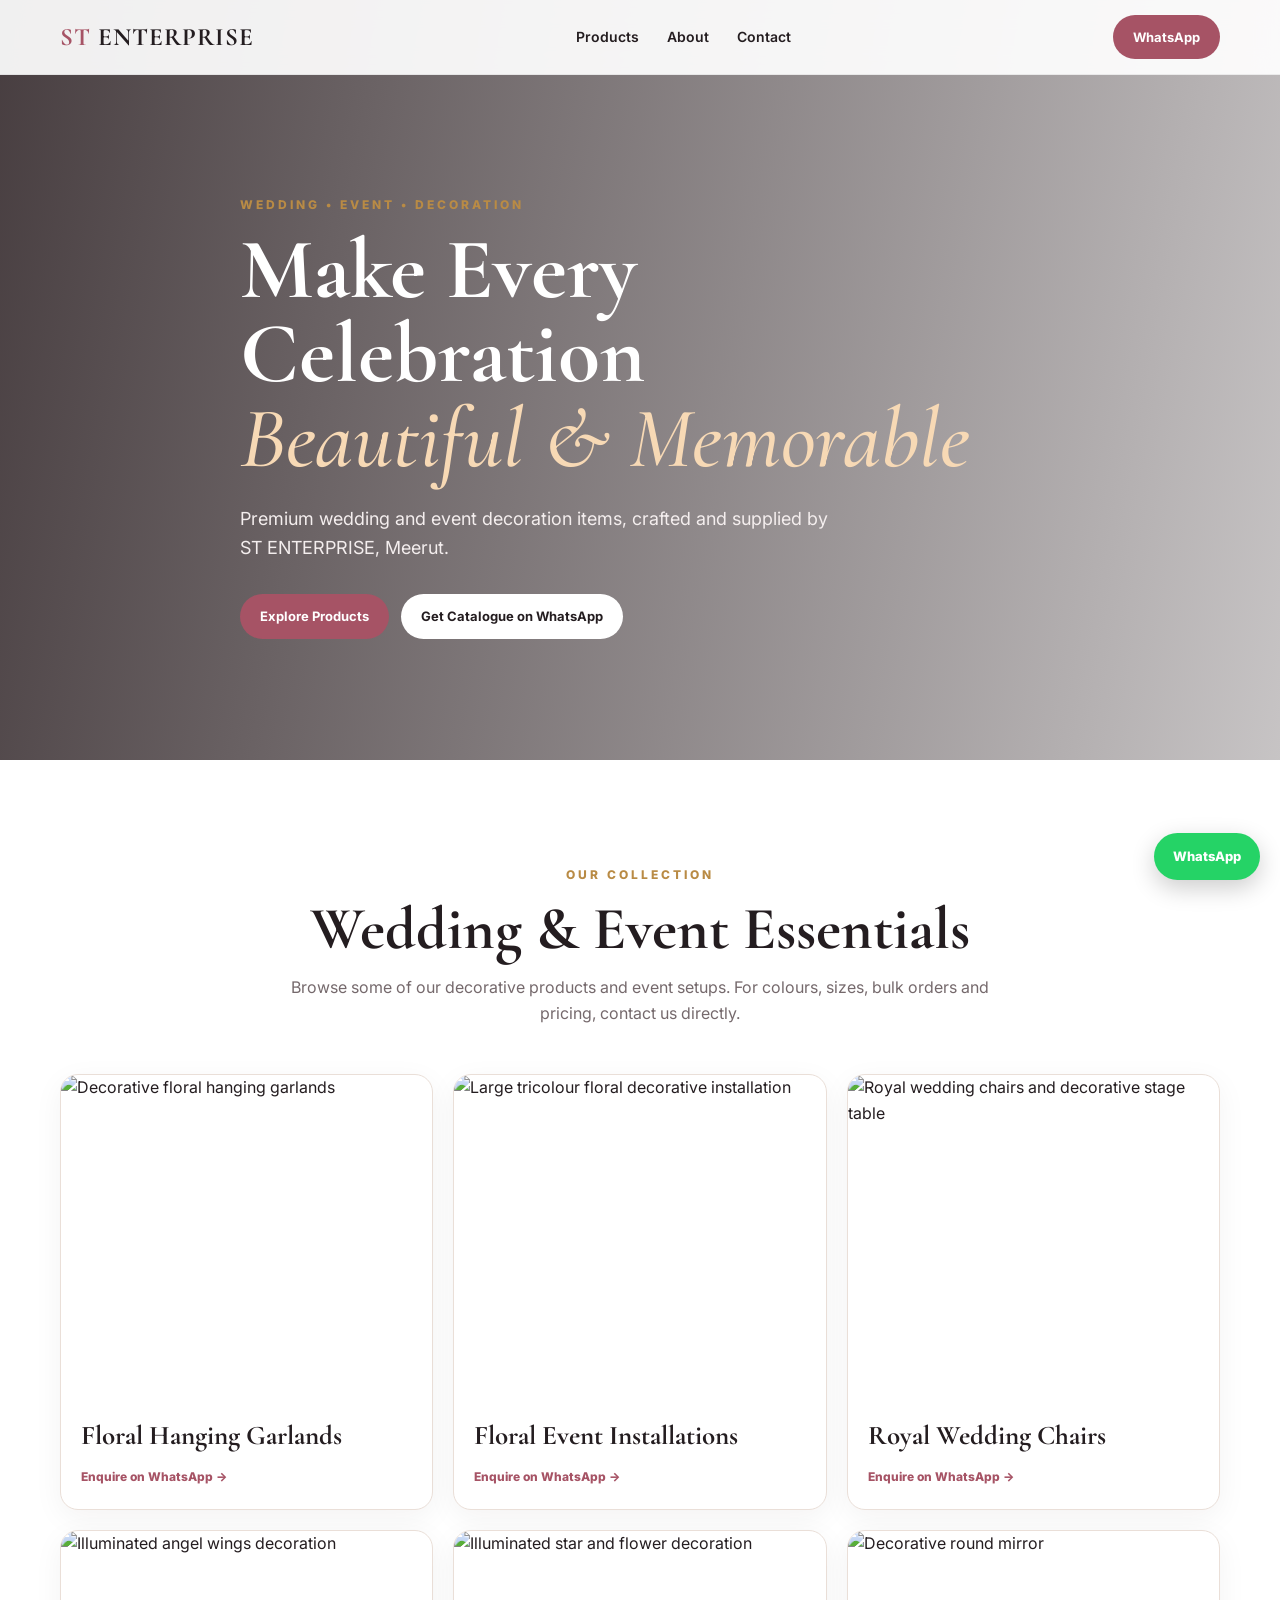
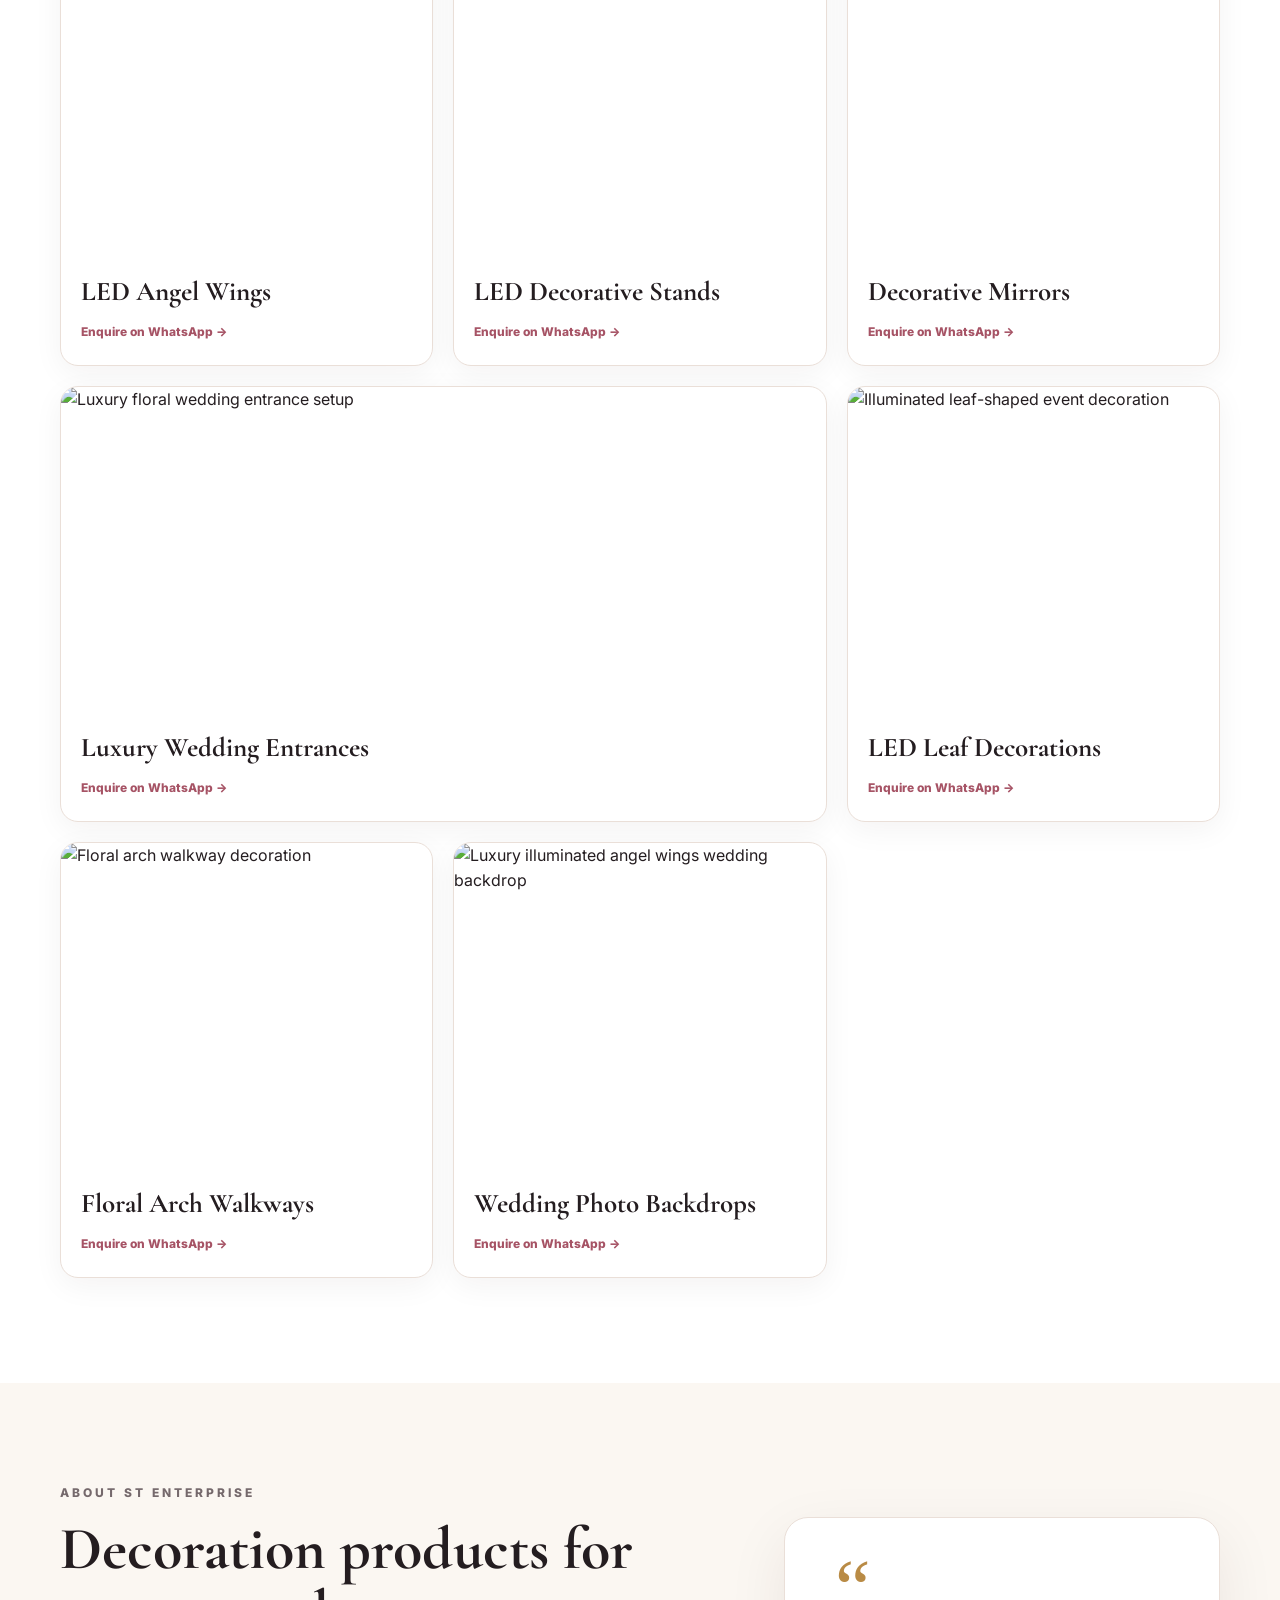
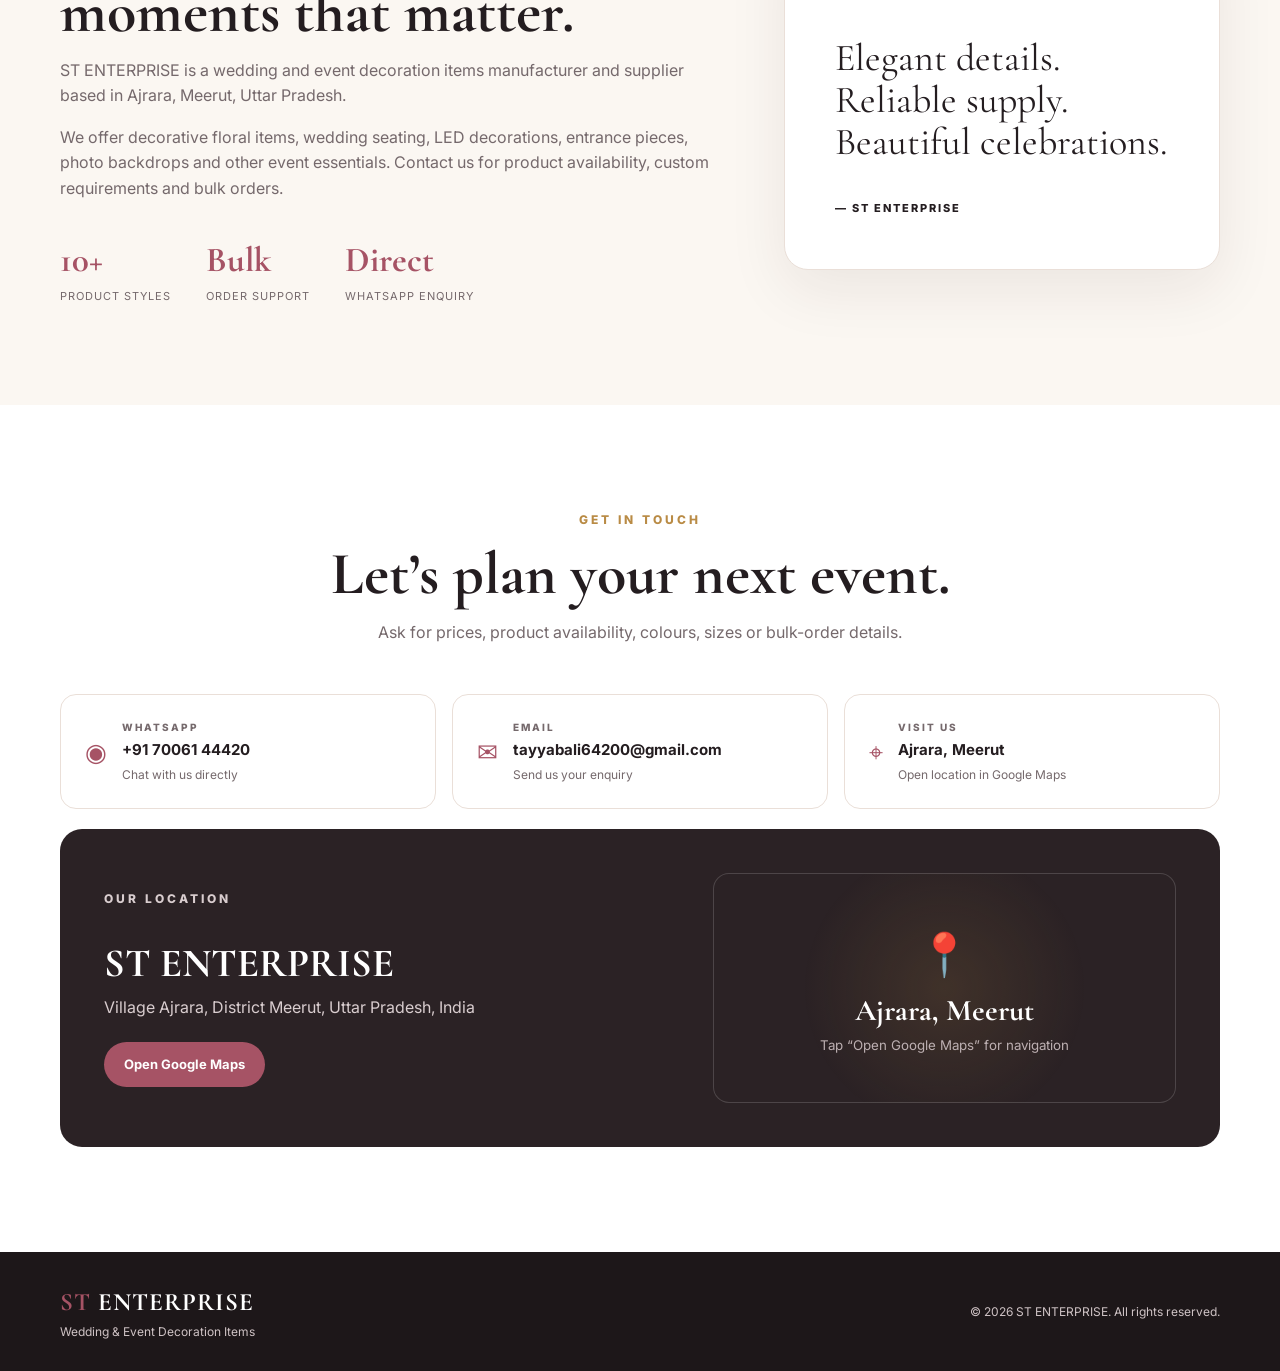
==== index.html @ 89eb2bf6 "Add files via upload" ====
<!DOCTYPE html>
<html lang="en">
<head>
  <meta charset="UTF-8">
  <meta name="viewport" content="width=device-width, initial-scale=1.0">
  <meta name="description" content="ST ENTERPRISE - Wedding & Event Decoration Items Manufacturer & Supplier in Meerut, Uttar Pradesh.">
  <title>ST ENTERPRISE | Wedding & Event Decoration Items</title>
  <link rel="preconnect" href="https://fonts.googleapis.com">
  <link rel="preconnect" href="https://fonts.gstatic.com" crossorigin>
  <link href="https://fonts.googleapis.com/css2?family=Cormorant+Garamond:wght@500;600;700&family=Inter:wght@400;500;600;700&display=swap" rel="stylesheet">
  <link rel="stylesheet" href="style.css">
</head>
<body>
  <header class="topbar">
    <div class="container nav">
      <a class="brand" href="#home"><span>ST</span> ENTERPRISE</a>
      <nav>
        <a href="#products">Products</a>
        <a href="#about">About</a>
        <a href="#contact">Contact</a>
      </nav>
      <a class="nav-cta" href="https://wa.me/917006144420?text=Hello%20ST%20ENTERPRISE%2C%20I%20am%20interested%20in%20your%20wedding%20event%20items." target="_blank" rel="noopener">WhatsApp</a>
    </div>
  </header>

  <main>
    <section id="home" class="hero">
      <div class="hero-overlay"></div>
      <div class="container hero-content">
        <p class="eyebrow">WEDDING • EVENT • DECORATION</p>
        <h1>Make Every Celebration<br><em>Beautiful & Memorable</em></h1>
        <p class="hero-text">Premium wedding and event decoration items, crafted and supplied by ST ENTERPRISE, Meerut.</p>
        <div class="hero-actions">
          <a class="btn primary" href="#products">Explore Products</a>
          <a class="btn light" href="https://wa.me/917006144420?text=Hello%20ST%20ENTERPRISE%2C%20please%20share%20your%20product%20catalogue%20and%20prices." target="_blank" rel="noopener">Get Catalogue on WhatsApp</a>
        </div>
      </div>
    </section>

    <section id="products" class="section">
      <div class="container">
        <div class="section-heading">
          <p class="eyebrow">OUR COLLECTION</p>
          <h2>Wedding & Event Essentials</h2>
          <p>Browse some of our decorative products and event setups. For colours, sizes, bulk orders and pricing, contact us directly.</p>
        </div>

        <div class="gallery">
          <article class="card"><img src="images/product-1.jpeg" alt="Decorative floral hanging garlands"><div class="card-body"><h3>Floral Hanging Garlands</h3><a href="https://wa.me/917006144420?text=I%20want%20details%20about%20Floral%20Hanging%20Garlands." target="_blank">Enquire on WhatsApp →</a></div></article>
          <article class="card"><img src="images/product-2.jpeg" alt="Large tricolour floral decorative installation"><div class="card-body"><h3>Floral Event Installations</h3><a href="https://wa.me/917006144420?text=I%20want%20details%20about%20Floral%20Event%20Installations." target="_blank">Enquire on WhatsApp →</a></div></article>
          <article class="card"><img src="images/product-3.jpeg" alt="Royal wedding chairs and decorative stage table"><div class="card-body"><h3>Royal Wedding Chairs</h3><a href="https://wa.me/917006144420?text=I%20want%20details%20about%20Royal%20Wedding%20Chairs." target="_blank">Enquire on WhatsApp →</a></div></article>
          <article class="card"><img src="images/product-4.jpeg" alt="Illuminated angel wings decoration"><div class="card-body"><h3>LED Angel Wings</h3><a href="https://wa.me/917006144420?text=I%20want%20details%20about%20LED%20Angel%20Wings." target="_blank">Enquire on WhatsApp →</a></div></article>
          <article class="card"><img src="images/product-5.jpeg" alt="Illuminated star and flower decoration"><div class="card-body"><h3>LED Decorative Stands</h3><a href="https://wa.me/917006144420?text=I%20want%20details%20about%20LED%20Decorative%20Stands." target="_blank">Enquire on WhatsApp →</a></div></article>
          <article class="card"><img src="images/product-6.jpeg" alt="Decorative round mirror"><div class="card-body"><h3>Decorative Mirrors</h3><a href="https://wa.me/917006144420?text=I%20want%20details%20about%20Decorative%20Mirrors." target="_blank">Enquire on WhatsApp →</a></div></article>
          <article class="card wide"><img src="images/product-7.jpeg" alt="Luxury floral wedding entrance setup"><div class="card-body"><h3>Luxury Wedding Entrances</h3><a href="https://wa.me/917006144420?text=I%20want%20details%20about%20Luxury%20Wedding%20Entrances." target="_blank">Enquire on WhatsApp →</a></div></article>
          <article class="card"><img src="images/product-8.jpeg" alt="Illuminated leaf-shaped event decoration"><div class="card-body"><h3>LED Leaf Decorations</h3><a href="https://wa.me/917006144420?text=I%20want%20details%20about%20LED%20Leaf%20Decorations." target="_blank">Enquire on WhatsApp →</a></div></article>
          <article class="card"><img src="images/product-9.jpeg" alt="Floral arch walkway decoration"><div class="card-body"><h3>Floral Arch Walkways</h3><a href="https://wa.me/917006144420?text=I%20want%20details%20about%20Floral%20Arch%20Walkways." target="_blank">Enquire on WhatsApp →</a></div></article>
          <article class="card"><img src="images/product-10.jpeg" alt="Luxury illuminated angel wings wedding backdrop"><div class="card-body"><h3>Wedding Photo Backdrops</h3><a href="https://wa.me/917006144420?text=I%20want%20details%20about%20Wedding%20Photo%20Backdrops." target="_blank">Enquire on WhatsApp →</a></div></article>
        </div>
      </div>
    </section>

    <section id="about" class="about">
      <div class="container about-grid">
        <div>
          <p class="eyebrow">ABOUT ST ENTERPRISE</p>
          <h2>Decoration products for moments that matter.</h2>
          <p>ST ENTERPRISE is a wedding and event decoration items manufacturer and supplier based in Ajrara, Meerut, Uttar Pradesh.</p>
          <p>We offer decorative floral items, wedding seating, LED decorations, entrance pieces, photo backdrops and other event essentials. Contact us for product availability, custom requirements and bulk orders.</p>
          <div class="stats">
            <div><strong>10+</strong><span>Product Styles</span></div>
            <div><strong>Bulk</strong><span>Order Support</span></div>
            <div><strong>Direct</strong><span>WhatsApp Enquiry</span></div>
          </div>
        </div>
        <div class="quote-box">
          <div class="quote-mark">“</div>
          <p>Elegant details. Reliable supply. Beautiful celebrations.</p>
          <span>— ST ENTERPRISE</span>
        </div>
      </div>
    </section>

    <section id="contact" class="contact section">
      <div class="container">
        <div class="section-heading">
          <p class="eyebrow">GET IN TOUCH</p>
          <h2>Let’s plan your next event.</h2>
          <p>Ask for prices, product availability, colours, sizes or bulk-order details.</p>
        </div>
        <div class="contact-grid">
          <a class="contact-card" href="https://wa.me/917006144420?text=Hello%20ST%20ENTERPRISE%2C%20I%20would%20like%20to%20enquire%20about%20your%20wedding%20event%20items." target="_blank" rel="noopener">
            <span class="icon">◉</span><div><small>WHATSAPP</small><strong>+91 70061 44420</strong><p>Chat with us directly</p></div>
          </a>
          <a class="contact-card" href="mailto:tayyabali64200@gmail.com">
            <span class="icon">✉</span><div><small>EMAIL</small><strong>tayyabali64200@gmail.com</strong><p>Send us your enquiry</p></div>
          </a>
          <a class="contact-card" href="https://share.google/QiFMJJFF0xAn9dg6Y" target="_blank" rel="noopener">
            <span class="icon">⌖</span><div><small>VISIT US</small><strong>Ajrara, Meerut</strong><p>Open location in Google Maps</p></div>
          </a>
        </div>
        <div class="map-box">
          <div>
            <p class="eyebrow">OUR LOCATION</p>
            <h3>ST ENTERPRISE</h3>
            <p>Village Ajrara, District Meerut, Uttar Pradesh, India</p>
            <a class="btn primary" href="https://share.google/QiFMJJFF0xAn9dg6Y" target="_blank" rel="noopener">Open Google Maps</a>
          </div>
          <div class="map-placeholder"><span>📍</span><strong>Ajrara, Meerut</strong><small>Tap “Open Google Maps” for navigation</small></div>
        </div>
      </div>
    </section>
  </main>

  <footer>
    <div class="container footer">
      <div><a class="brand" href="#home"><span>ST</span> ENTERPRISE</a><p>Wedding & Event Decoration Items</p></div>
      <p>© 2026 ST ENTERPRISE. All rights reserved.</p>
    </div>
  </footer>

  <a class="floating-wa" href="https://wa.me/917006144420?text=Hello%20ST%20ENTERPRISE%2C%20I%20am%20interested%20in%20your%20wedding%20event%20items." target="_blank" rel="noopener" aria-label="Chat on WhatsApp">WhatsApp</a>
</body>
</html>
---- style.css ----
*{box-sizing:border-box;margin:0;padding:0}
:root{--ink:#241d20;--muted:#75696c;--cream:#fbf7f2;--rose:#a65365;--gold:#b98b45;--line:#eadfd8}
html{scroll-behavior:smooth}
body{font-family:Inter,Arial,sans-serif;color:var(--ink);background:#fff;line-height:1.6}
a{text-decoration:none;color:inherit}.container{width:min(1160px,92%);margin:auto}
.topbar{position:fixed;top:0;left:0;right:0;z-index:20;background:rgba(255,255,255,.92);backdrop-filter:blur(12px);border-bottom:1px solid rgba(0,0,0,.06)}
.nav{height:74px;display:flex;align-items:center;justify-content:space-between;gap:24px}.brand{font-family:"Cormorant Garamond",serif;font-size:25px;font-weight:700;letter-spacing:1px}.brand span{color:var(--rose)}
nav{display:flex;gap:28px;font-size:14px;font-weight:600}nav a:hover{color:var(--rose)}
.nav-cta,.btn{display:inline-flex;align-items:center;justify-content:center;border-radius:999px;padding:12px 20px;font-weight:700;font-size:13px}.nav-cta,.primary{background:var(--rose);color:white}.nav-cta:hover,.primary:hover{transform:translateY(-2px)}
.hero{min-height:760px;padding-top:74px;display:flex;align-items:center;position:relative;background:linear-gradient(100deg,rgba(31,19,22,.82),rgba(31,19,22,.25)),url("images/product-7.jpeg") center/cover}
.hero-content{position:relative;color:white;padding:90px 0;max-width:800px}.eyebrow{font-size:12px;letter-spacing:3px;font-weight:800;color:var(--gold);margin-bottom:14px}.hero h1{font-family:"Cormorant Garamond",serif;font-size:clamp(50px,7vw,86px);line-height:.98;margin-bottom:24px}.hero h1 em{font-weight:500;color:#f7d9b5}.hero-text{font-size:18px;max-width:610px;color:#f4eeee;margin-bottom:32px}.hero-actions{display:flex;gap:12px;flex-wrap:wrap}.light{background:#fff;color:var(--ink)}
.section{padding:105px 0}.section-heading{text-align:center;max-width:720px;margin:0 auto 48px}.section-heading h2,.about h2{font-family:"Cormorant Garamond",serif;font-size:clamp(42px,5vw,60px);line-height:1.05;margin-bottom:14px}.section-heading>p:last-child{color:var(--muted)}
.gallery{display:grid;grid-template-columns:repeat(3,1fr);gap:20px}.card{background:#fff;border:1px solid var(--line);border-radius:18px;overflow:hidden;box-shadow:0 8px 30px rgba(44,25,29,.05);transition:.25s}.card:hover{transform:translateY(-5px);box-shadow:0 15px 40px rgba(44,25,29,.11)}.card.wide{grid-column:span 2}.card img{display:block;width:100%;height:320px;object-fit:cover}.card.wide img{height:320px}.card-body{padding:19px 20px 21px}.card h3{font-family:"Cormorant Garamond",serif;font-size:27px;margin-bottom:5px}.card a{font-size:12px;font-weight:800;color:var(--rose)}
.about{background:var(--cream);padding:100px 0}.about-grid{display:grid;grid-template-columns:1.2fr .8fr;gap:70px;align-items:center}.about p{color:var(--muted);margin-bottom:16px}.stats{display:flex;gap:35px;margin-top:30px}.stats div{display:flex;flex-direction:column}.stats strong{font-family:"Cormorant Garamond",serif;font-size:35px;color:var(--rose)}.stats span{font-size:11px;text-transform:uppercase;letter-spacing:1px;color:var(--muted)}.quote-box{background:#fff;border:1px solid var(--line);border-radius:24px;padding:50px;box-shadow:0 20px 60px rgba(50,25,30,.08)}.quote-mark{font-family:Georgia,serif;font-size:80px;color:var(--gold);line-height:.5}.quote-box p{font-family:"Cormorant Garamond",serif;font-size:38px;line-height:1.1;color:var(--ink);margin:30px 0}.quote-box span{font-size:11px;letter-spacing:2px;font-weight:800}
.contact-grid{display:grid;grid-template-columns:repeat(3,1fr);gap:16px}.contact-card{border:1px solid var(--line);border-radius:16px;padding:24px;display:flex;gap:15px;align-items:center;background:#fff;transition:.2s}.contact-card:hover{border-color:#d1a2ad;transform:translateY(-3px)}.contact-card .icon{font-size:25px;color:var(--rose)}.contact-card small{display:block;font-size:10px;letter-spacing:2px;color:var(--muted);font-weight:800}.contact-card strong{display:block;font-size:15px;margin:3px 0}.contact-card p{font-size:12px;color:var(--muted)}
.map-box{margin-top:20px;border-radius:22px;background:#2b2225;color:white;padding:44px;display:grid;grid-template-columns:1fr .8fr;gap:30px;align-items:center}.map-box p{color:#d9cdcf;margin-bottom:22px}.map-box h3{font-family:"Cormorant Garamond",serif;font-size:40px}.map-placeholder{min-height:230px;border:1px solid rgba(255,255,255,.16);border-radius:16px;display:flex;flex-direction:column;align-items:center;justify-content:center;background:radial-gradient(circle at center,rgba(185,139,69,.15),transparent 55%)}.map-placeholder span{font-size:42px}.map-placeholder strong{font-family:"Cormorant Garamond",serif;font-size:30px}.map-placeholder small{color:#bdb0b2}
footer{background:#1d1719;color:#cfc3c5;padding:30px 0}.footer{display:flex;justify-content:space-between;align-items:center;gap:20px}.footer .brand{color:#fff}.footer p{font-size:12px}
.floating-wa{position:fixed;right:20px;bottom:20px;z-index:30;background:#25d366;color:#fff;border-radius:999px;padding:13px 19px;font-size:13px;font-weight:800;box-shadow:0 8px 25px rgba(0,0,0,.2)}
@media(max-width:850px){nav{display:none}.hero{min-height:680px}.gallery{grid-template-columns:repeat(2,1fr)}.card.wide{grid-column:span 2}.about-grid,.map-box{grid-template-columns:1fr;gap:35px}.contact-grid{grid-template-columns:1fr}.section{padding:80px 0}}
@media(max-width:560px){.nav{height:64px}.nav-cta{padding:9px 14px}.brand{font-size:22px}.hero{padding-top:64px}.hero-content{padding:70px 0}.hero h1{font-size:51px}.hero-text{font-size:15px}.gallery{grid-template-columns:1fr}.card.wide{grid-column:auto}.card img,.card.wide img{height:360px}.stats{gap:20px;flex-wrap:wrap}.quote-box{padding:32px}.quote-box p{font-size:31px}.map-box{padding:30px}.footer{flex-direction:column;align-items:flex-start}}
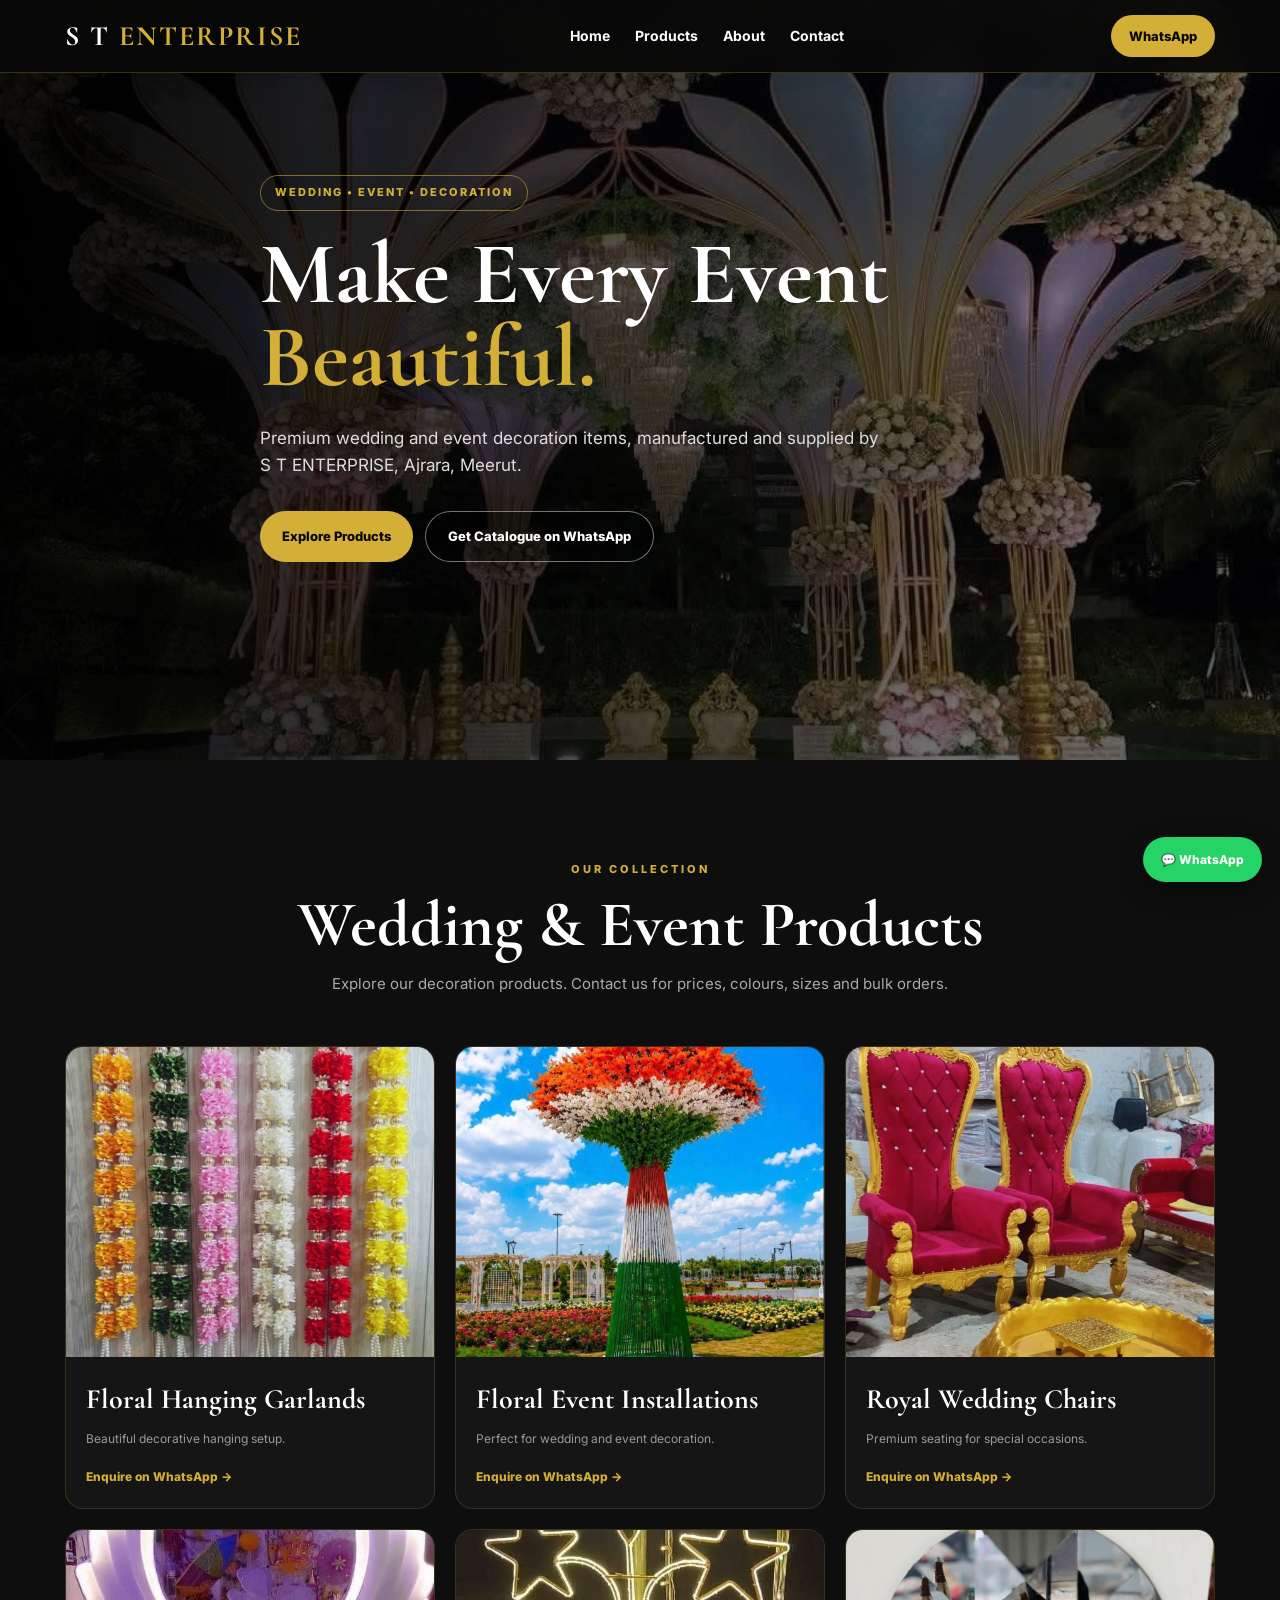
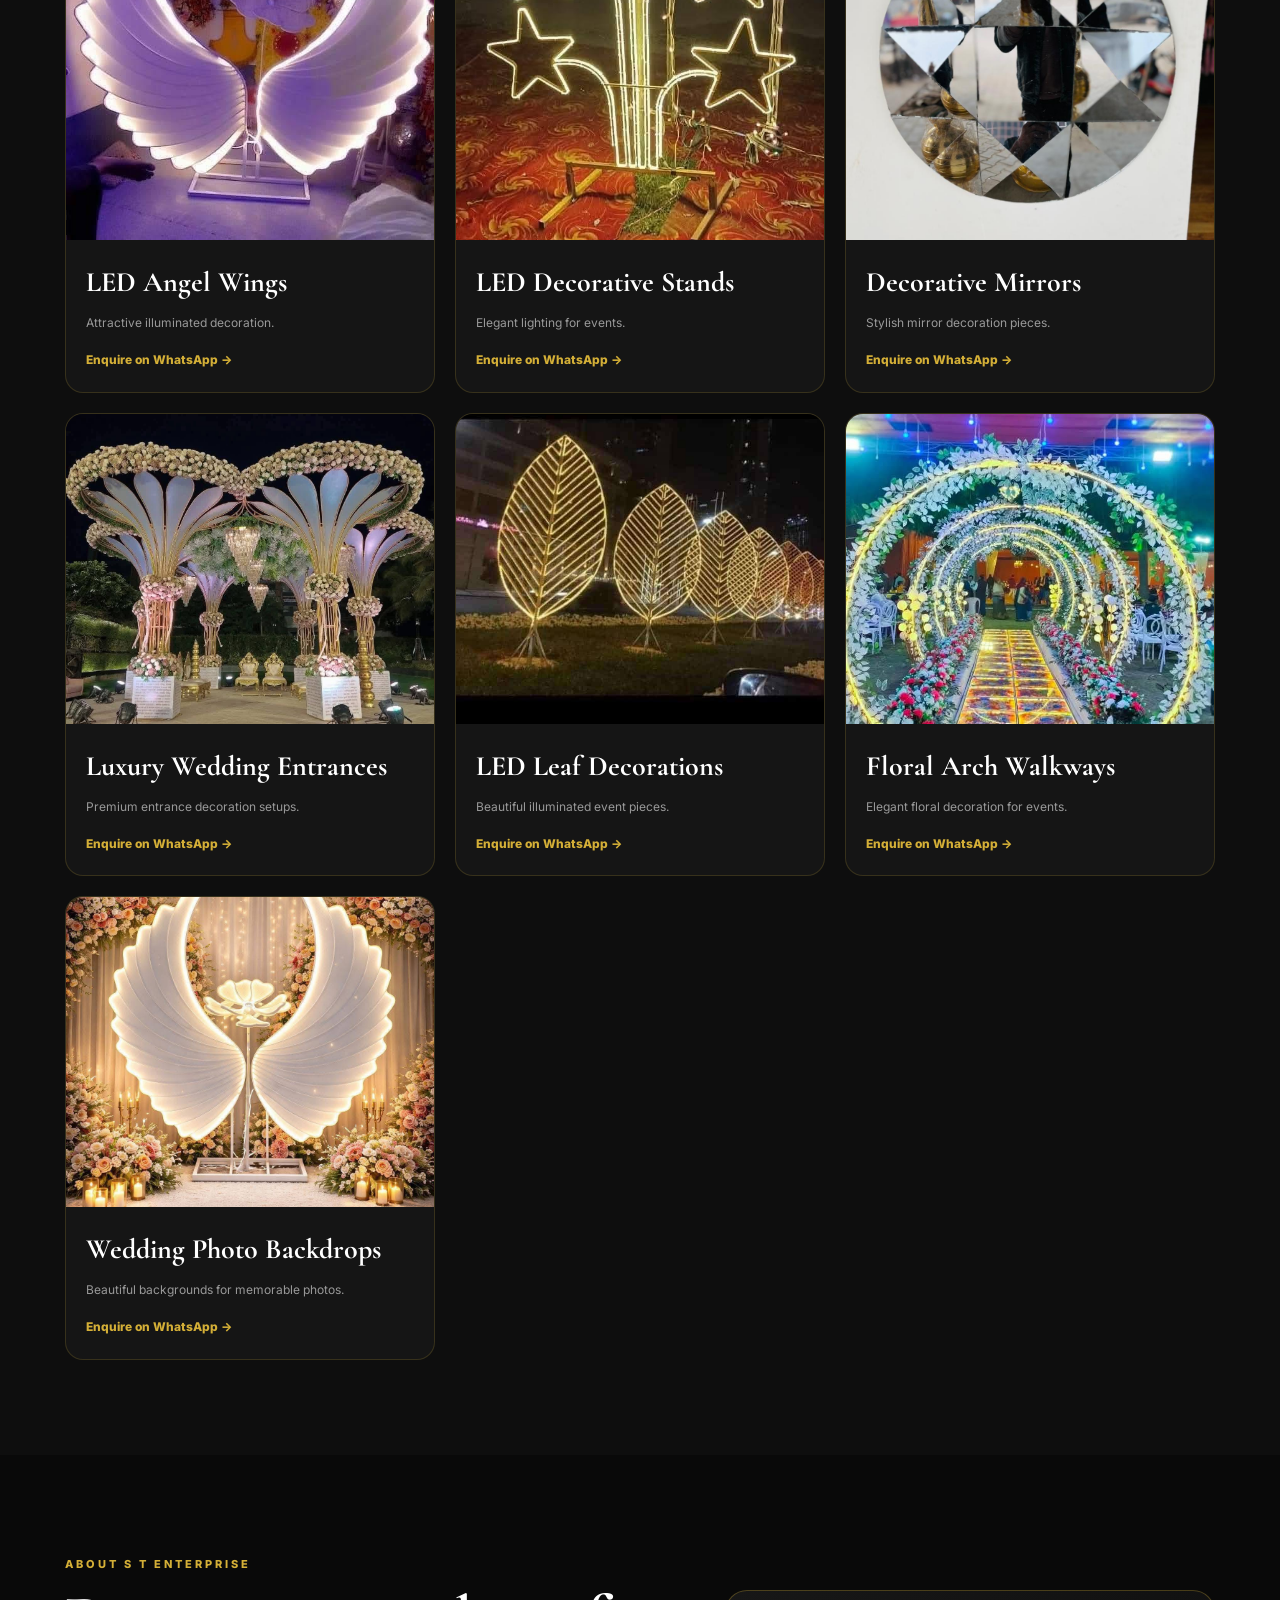
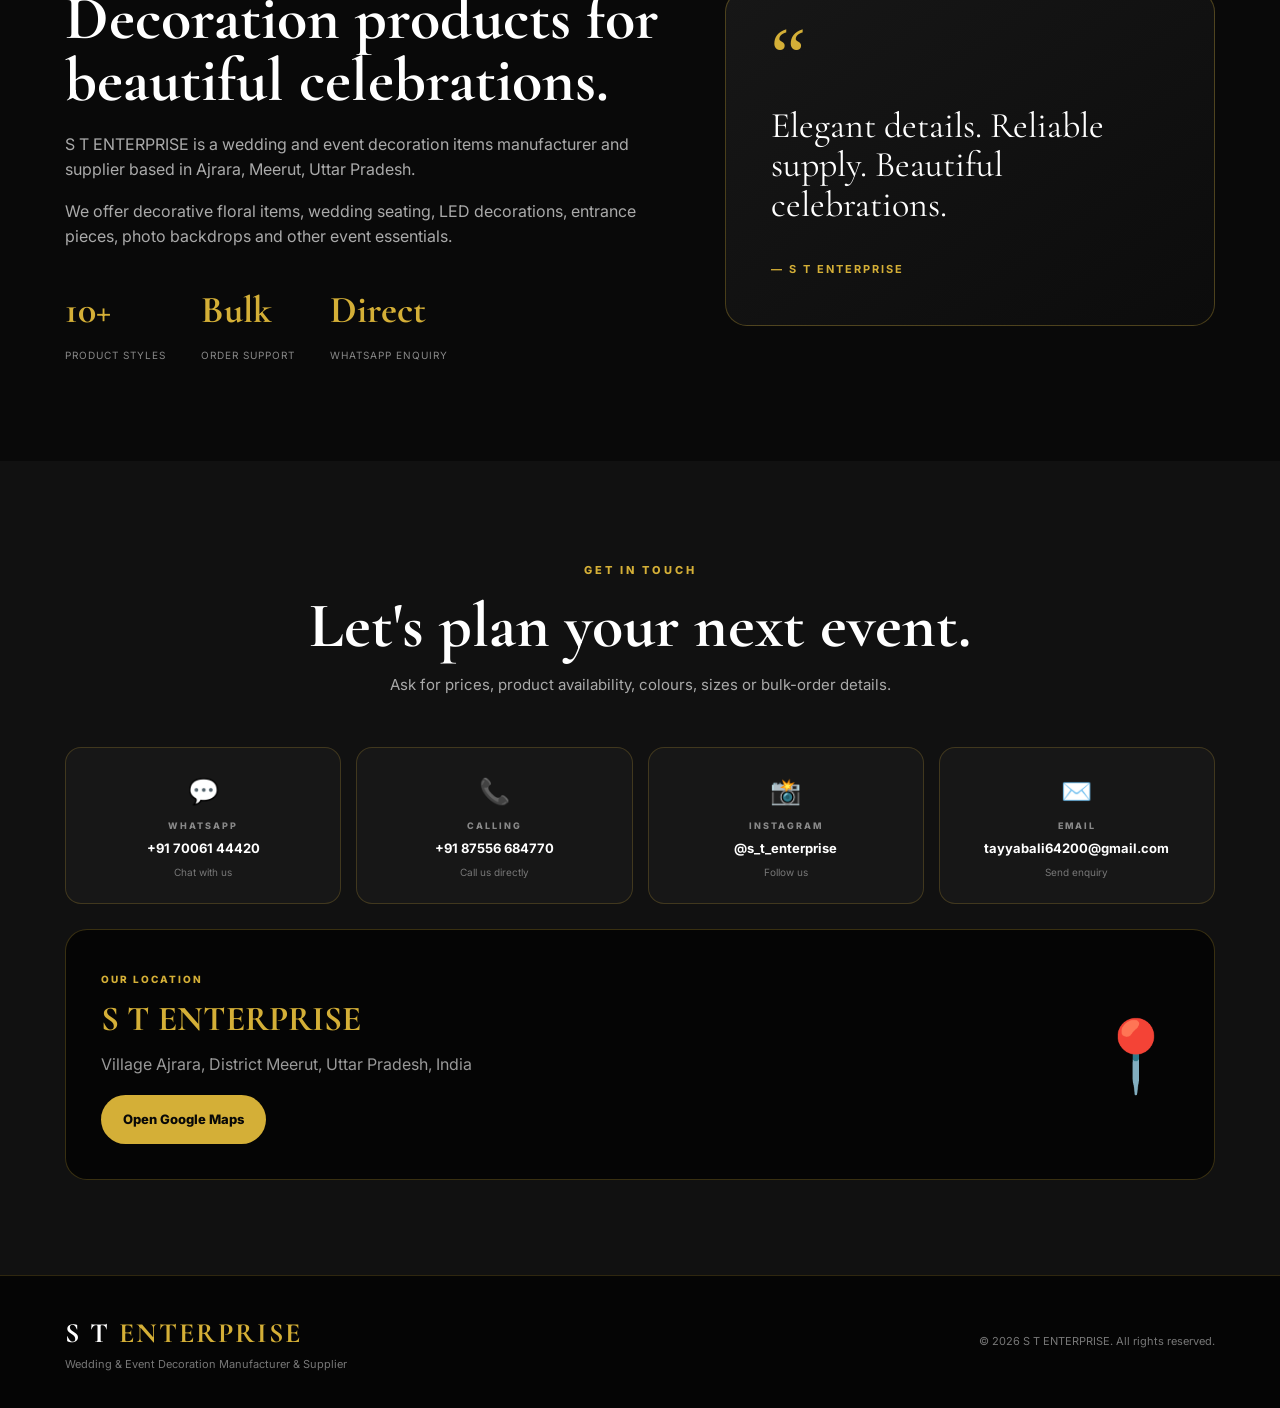
==== commit ec07145d: "Update index.html" ====
--- a/index.html
+++ b/index.html
@@ -1,124 +1,935 @@
 <!DOCTYPE html>
 <html lang="en">
 <head>
-  <meta charset="UTF-8">
-  <meta name="viewport" content="width=device-width, initial-scale=1.0">
-  <meta name="description" content="ST ENTERPRISE - Wedding & Event Decoration Items Manufacturer & Supplier in Meerut, Uttar Pradesh.">
-  <title>ST ENTERPRISE | Wedding & Event Decoration Items</title>
-  <link rel="preconnect" href="https://fonts.googleapis.com">
-  <link rel="preconnect" href="https://fonts.gstatic.com" crossorigin>
-  <link href="https://fonts.googleapis.com/css2?family=Cormorant+Garamond:wght@500;600;700&family=Inter:wght@400;500;600;700&display=swap" rel="stylesheet">
-  <link rel="stylesheet" href="style.css">
+<meta charset="UTF-8">
+<meta name="viewport" content="width=device-width, initial-scale=1.0">
+
+<meta name="description" content="S T ENTERPRISE - Wedding & Event Decoration Items Manufacturer & Supplier in Meerut, Uttar Pradesh.">
+
+<title>S T ENTERPRISE | Wedding & Event Decoration</title>
+
+<link rel="preconnect" href="https://fonts.googleapis.com">
+<link rel="preconnect" href="https://fonts.gstatic.com" crossorigin>
+<link href="https://fonts.googleapis.com/css2?family=Cormorant+Garamond:wght@500;600;700&family=Inter:wght@400;500;600;700;800&display=swap" rel="stylesheet">
+
+<style>
+*{
+  box-sizing:border-box;
+  margin:0;
+  padding:0;
+}
+
+html{
+  scroll-behavior:smooth;
+}
+
+body{
+  font-family:Inter,Arial,sans-serif;
+  background:#090909;
+  color:#fff;
+  line-height:1.6;
+}
+
+a{
+  text-decoration:none;
+  color:inherit;
+}
+
+.container{
+  width:min(1150px,92%);
+  margin:auto;
+}
+
+/* NAVBAR */
+header{
+  position:fixed;
+  top:0;
+  left:0;
+  right:0;
+  z-index:100;
+  background:rgba(8,8,8,.94);
+  backdrop-filter:blur(15px);
+  border-bottom:1px solid rgba(212,175,55,.25);
+}
+
+.nav{
+  min-height:72px;
+  display:flex;
+  align-items:center;
+  justify-content:space-between;
+  gap:20px;
+}
+
+.logo{
+  font-family:"Cormorant Garamond",serif;
+  font-size:28px;
+  font-weight:700;
+  letter-spacing:2px;
+  color:#d4af37;
+}
+
+.logo span{
+  color:#fff;
+}
+
+nav{
+  display:flex;
+  gap:25px;
+  font-size:14px;
+  font-weight:700;
+}
+
+nav a:hover{
+  color:#d4af37;
+}
+
+.nav-btn{
+  background:#d4af37;
+  color:#080808;
+  padding:11px 18px;
+  border-radius:30px;
+  font-size:13px;
+  font-weight:800;
+}
+
+/* HERO */
+.hero{
+  min-height:760px;
+  padding-top:72px;
+  display:flex;
+  align-items:center;
+  position:relative;
+  background:
+    linear-gradient(90deg,rgba(0,0,0,.92),rgba(0,0,0,.42)),
+    url("product-7.jpeg") center/cover;
+}
+
+.hero-content{
+  max-width:760px;
+  padding:90px 0;
+}
+
+.badge{
+  display:inline-block;
+  color:#d4af37;
+  border:1px solid rgba(212,175,55,.55);
+  padding:8px 14px;
+  border-radius:30px;
+  font-size:11px;
+  letter-spacing:2px;
+  font-weight:800;
+  margin-bottom:22px;
+}
+
+.hero h1{
+  font-family:"Cormorant Garamond",serif;
+  font-size:clamp(52px,8vw,88px);
+  line-height:.95;
+  margin-bottom:25px;
+}
+
+.hero h1 span{
+  color:#d4af37;
+}
+
+.hero p{
+  max-width:620px;
+  color:#ddd;
+  font-size:17px;
+  margin-bottom:32px;
+}
+
+.buttons{
+  display:flex;
+  gap:12px;
+  flex-wrap:wrap;
+}
+
+.btn{
+  display:inline-flex;
+  align-items:center;
+  justify-content:center;
+  padding:14px 22px;
+  border-radius:30px;
+  font-size:13px;
+  font-weight:800;
+}
+
+.gold{
+  background:#d4af37;
+  color:#080808;
+}
+
+.dark-btn{
+  border:1px solid rgba(255,255,255,.45);
+  color:#fff;
+  background:rgba(0,0,0,.35);
+}
+
+.gold:hover{
+  background:#f0cf59;
+}
+
+/* SECTIONS */
+section{
+  padding:95px 0;
+}
+
+.heading{
+  text-align:center;
+  max-width:720px;
+  margin:0 auto 50px;
+}
+
+.heading small{
+  color:#d4af37;
+  letter-spacing:3px;
+  font-size:11px;
+  font-weight:800;
+}
+
+.heading h2{
+  font-family:"Cormorant Garamond",serif;
+  font-size:clamp(42px,6vw,64px);
+  line-height:1;
+  margin:12px 0 15px;
+}
+
+.heading p{
+  color:#aaa;
+  font-size:15px;
+}
+
+/* PRODUCTS */
+.products{
+  background:#0e0e0e;
+}
+
+.gallery{
+  display:grid;
+  grid-template-columns:repeat(3,1fr);
+  gap:20px;
+}
+
+.card{
+  background:#151515;
+  border:1px solid rgba(212,175,55,.18);
+  border-radius:18px;
+  overflow:hidden;
+  transition:.3s;
+}
+
+.card:hover{
+  transform:translateY(-6px);
+  border-color:#d4af37;
+  box-shadow:0 15px 40px rgba(212,175,55,.12);
+}
+
+.card img{
+  display:block;
+  width:100%;
+  height:310px;
+  object-fit:cover;
+  background:#222;
+}
+
+.card-body{
+  padding:20px;
+}
+
+.card h3{
+  font-family:"Cormorant Garamond",serif;
+  font-size:28px;
+  margin-bottom:8px;
+}
+
+.card p{
+  color:#999;
+  font-size:12px;
+  margin-bottom:14px;
+}
+
+.card a{
+  color:#d4af37;
+  font-size:12px;
+  font-weight:800;
+}
+
+/* ABOUT */
+.about{
+  background:#090909;
+}
+
+.about-grid{
+  display:grid;
+  grid-template-columns:1.1fr .9fr;
+  gap:60px;
+  align-items:center;
+}
+
+.about h2{
+  font-family:"Cormorant Garamond",serif;
+  font-size:clamp(42px,6vw,62px);
+  line-height:1;
+  margin:12px 0 20px;
+}
+
+.about p{
+  color:#aaa;
+  margin-bottom:16px;
+}
+
+.stats{
+  display:flex;
+  gap:35px;
+  margin-top:30px;
+  flex-wrap:wrap;
+}
+
+.stat strong{
+  display:block;
+  color:#d4af37;
+  font-family:"Cormorant Garamond",serif;
+  font-size:38px;
+}
+
+.stat span{
+  color:#888;
+  font-size:10px;
+  letter-spacing:1px;
+  text-transform:uppercase;
+}
+
+.quote{
+  border:1px solid rgba(212,175,55,.3);
+  border-radius:22px;
+  padding:45px;
+  background:linear-gradient(145deg,#171717,#0c0c0c);
+}
+
+.quote-mark{
+  color:#d4af37;
+  font-family:Georgia,serif;
+  font-size:80px;
+  line-height:.5;
+}
+
+.quote p{
+  color:#fff;
+  font-family:"Cormorant Garamond",serif;
+  font-size:36px;
+  line-height:1.1;
+  margin:30px 0;
+}
+
+/* CONTACT */
+.contact{
+  background:#111;
+}
+
+.contact-grid{
+  display:grid;
+  grid-template-columns:repeat(4,1fr);
+  gap:15px;
+}
+
+.contact-card{
+  border:1px solid rgba(212,175,55,.22);
+  border-radius:16px;
+  padding:23px 16px;
+  text-align:center;
+  background:#171717;
+  transition:.25s;
+}
+
+.contact-card:hover{
+  border-color:#d4af37;
+  transform:translateY(-4px);
+}
+
+.contact-card .icon{
+  font-size:25px;
+  color:#d4af37;
+  display:block;
+  margin-bottom:8px;
+}
+
+.contact-card small{
+  display:block;
+  color:#888;
+  font-size:9px;
+  letter-spacing:2px;
+  font-weight:800;
+}
+
+.contact-card strong{
+  display:block;
+  font-size:13px;
+  margin:5px 0;
+  word-break:break-word;
+}
+
+.contact-card p{
+  color:#777;
+  font-size:10px;
+}
+
+/* LOCATION */
+.location{
+  margin-top:25px;
+  padding:35px;
+  border-radius:22px;
+  background:#050505;
+  border:1px solid rgba(212,175,55,.25);
+  display:flex;
+  justify-content:space-between;
+  align-items:center;
+  gap:30px;
+}
+
+.location h3{
+  color:#d4af37;
+  font-family:"Cormorant Garamond",serif;
+  font-size:35px;
+}
+
+.location p{
+  color:#999;
+  margin:5px 0 18px;
+}
+
+/* FOOTER */
+footer{
+  background:#050505;
+  border-top:1px solid rgba(212,175,55,.2);
+  padding:35px 0;
+}
+
+.footer{
+  display:flex;
+  justify-content:space-between;
+  gap:20px;
+  align-items:center;
+}
+
+.footer p{
+  color:#777;
+  font-size:11px;
+}
+
+/* FLOATING WHATSAPP */
+.whatsapp{
+  position:fixed;
+  right:18px;
+  bottom:18px;
+  z-index:200;
+  background:#25d366;
+  color:#fff;
+  padding:13px 18px;
+  border-radius:30px;
+  font-size:12px;
+  font-weight:800;
+  box-shadow:0 8px 25px rgba(0,0,0,.4);
+}
+
+/* MOBILE */
+@media(max-width:850px){
+
+  nav{
+    display:none;
+  }
+
+  .gallery{
+    grid-template-columns:repeat(2,1fr);
+  }
+
+  .about-grid{
+    grid-template-columns:1fr;
+  }
+
+  .contact-grid{
+    grid-template-columns:repeat(2,1fr);
+  }
+
+  .location{
+    flex-direction:column;
+    align-items:flex-start;
+  }
+}
+
+@media(max-width:560px){
+
+  .nav{
+    min-height:64px;
+  }
+
+  .logo{
+    font-size:22px;
+  }
+
+  .nav-btn{
+    padding:9px 13px;
+  }
+
+  .hero{
+    min-height:700px;
+  }
+
+  .hero-content{
+    padding:70px 0;
+  }
+
+  .hero h1{
+    font-size:53px;
+  }
+
+  .hero p{
+    font-size:14px;
+  }
+
+  section{
+    padding:75px 0;
+  }
+
+  .gallery{
+    grid-template-columns:1fr;
+  }
+
+  .card img{
+    height:360px;
+  }
+
+  .contact-grid{
+    grid-template-columns:1fr;
+  }
+
+  .quote{
+    padding:30px;
+  }
+
+  .quote p{
+    font-size:30px;
+  }
+
+  .footer{
+    flex-direction:column;
+    align-items:flex-start;
+  }
+
+  .whatsapp{
+    right:12px;
+    bottom:12px;
+  }
+}
+</style>
 </head>
+
 <body>
-  <header class="topbar">
-    <div class="container nav">
-      <a class="brand" href="#home"><span>ST</span> ENTERPRISE</a>
-      <nav>
-        <a href="#products">Products</a>
-        <a href="#about">About</a>
-        <a href="#contact">Contact</a>
-      </nav>
-      <a class="nav-cta" href="https://wa.me/917006144420?text=Hello%20ST%20ENTERPRISE%2C%20I%20am%20interested%20in%20your%20wedding%20event%20items." target="_blank" rel="noopener">WhatsApp</a>
+
+<header>
+  <div class="container nav">
+
+    <a href="#home" class="logo">
+      <span>S T</span> ENTERPRISE
+    </a>
+
+    <nav>
+      <a href="#home">Home</a>
+      <a href="#products">Products</a>
+      <a href="#about">About</a>
+      <a href="#contact">Contact</a>
+    </nav>
+
+    <a class="nav-btn"
+       href="https://wa.me/917006144420?text=Hello%20S%20T%20ENTERPRISE%2C%20I%20want%20to%20enquire%20about%20your%20products."
+       target="_blank">
+       WhatsApp
+    </a>
+
+  </div>
+</header>
+
+
+<main>
+
+<!-- HERO -->
+<section id="home" class="hero">
+
+  <div class="container hero-content">
+
+    <div class="badge">
+      WEDDING • EVENT • DECORATION
     </div>
-  </header>
-
-  <main>
-    <section id="home" class="hero">
-      <div class="hero-overlay"></div>
-      <div class="container hero-content">
-        <p class="eyebrow">WEDDING • EVENT • DECORATION</p>
-        <h1>Make Every Celebration<br><em>Beautiful & Memorable</em></h1>
-        <p class="hero-text">Premium wedding and event decoration items, crafted and supplied by ST ENTERPRISE, Meerut.</p>
-        <div class="hero-actions">
-          <a class="btn primary" href="#products">Explore Products</a>
-          <a class="btn light" href="https://wa.me/917006144420?text=Hello%20ST%20ENTERPRISE%2C%20please%20share%20your%20product%20catalogue%20and%20prices." target="_blank" rel="noopener">Get Catalogue on WhatsApp</a>
-        </div>
+
+    <h1>
+      Make Every Event
+      <span>Beautiful.</span>
+    </h1>
+
+    <p>
+      Premium wedding and event decoration items,
+      manufactured and supplied by S T ENTERPRISE,
+      Ajrara, Meerut.
+    </p>
+
+    <div class="buttons">
+
+      <a class="btn gold" href="#products">
+        Explore Products
+      </a>
+
+      <a class="btn dark-btn"
+         href="https://wa.me/917006144420?text=Hello%20S%20T%20ENTERPRISE%2C%20please%20share%20your%20product%20catalogue%20and%20prices."
+         target="_blank">
+        Get Catalogue on WhatsApp
+      </a>
+
+    </div>
+
+  </div>
+
+</section>
+
+
+<!-- PRODUCTS -->
+<section id="products" class="products">
+
+  <div class="container">
+
+    <div class="heading">
+      <small>OUR COLLECTION</small>
+      <h2>Wedding & Event Products</h2>
+      <p>
+        Explore our decoration products.
+        Contact us for prices, colours, sizes and bulk orders.
+      </p>
+    </div>
+
+
+    <div class="gallery">
+
+      <article class="card">
+        <img src="product-1.jpeg" alt="Wedding decoration product">
+        <div class="card-body">
+          <h3>Floral Hanging Garlands</h3>
+          <p>Beautiful decorative hanging setup.</p>
+          <a href="https://wa.me/917006144420?text=I%20want%20details%20about%20Floral%20Hanging%20Garlands." target="_blank">Enquire on WhatsApp →</a>
+        </div>
+      </article>
+
+
+      <article class="card">
+        <img src="product-2.jpeg" alt="Floral event installation">
+        <div class="card-body">
+          <h3>Floral Event Installations</h3>
+          <p>Perfect for wedding and event decoration.</p>
+          <a href="https://wa.me/917006144420?text=I%20want%20details%20about%20Floral%20Event%20Installations." target="_blank">Enquire on WhatsApp →</a>
+        </div>
+      </article>
+
+
+      <article class="card">
+        <img src="product-3.jpeg" alt="Royal wedding chairs">
+        <div class="card-body">
+          <h3>Royal Wedding Chairs</h3>
+          <p>Premium seating for special occasions.</p>
+          <a href="https://wa.me/917006144420?text=I%20want%20details%20about%20Royal%20Wedding%20Chairs." target="_blank">Enquire on WhatsApp →</a>
+        </div>
+      </article>
+
+
+      <article class="card">
+        <img src="product-4.jpeg" alt="LED angel wings decoration">
+        <div class="card-body">
+          <h3>LED Angel Wings</h3>
+          <p>Attractive illuminated decoration.</p>
+          <a href="https://wa.me/917006144420?text=I%20want%20details%20about%20LED%20Angel%20Wings." target="_blank">Enquire on WhatsApp →</a>
+        </div>
+      </article>
+
+
+      <article class="card">
+        <img src="product-5.jpeg" alt="LED decorative stand">
+        <div class="card-body">
+          <h3>LED Decorative Stands</h3>
+          <p>Elegant lighting for events.</p>
+          <a href="https://wa.me/917006144420?text=I%20want%20details%20about%20LED%20Decorative%20Stands." target="_blank">Enquire on WhatsApp →</a>
+        </div>
+      </article>
+
+
+      <article class="card">
+        <img src="product-6.jpeg" alt="Decorative mirror">
+        <div class="card-body">
+          <h3>Decorative Mirrors</h3>
+          <p>Stylish mirror decoration pieces.</p>
+          <a href="https://wa.me/917006144420?text=I%20want%20details%20about%20Decorative%20Mirrors." target="_blank">Enquire on WhatsApp →</a>
+        </div>
+      </article>
+
+
+      <article class="card">
+        <img src="product-7.jpeg" alt="Luxury wedding entrance">
+        <div class="card-body">
+          <h3>Luxury Wedding Entrances</h3>
+          <p>Premium entrance decoration setups.</p>
+          <a href="https://wa.me/917006144420?text=I%20want%20details%20about%20Luxury%20Wedding%20Entrances." target="_blank">Enquire on WhatsApp →</a>
+        </div>
+      </article>
+
+
+      <article class="card">
+        <img src="product-8.jpeg" alt="LED leaf decoration">
+        <div class="card-body">
+          <h3>LED Leaf Decorations</h3>
+          <p>Beautiful illuminated event pieces.</p>
+          <a href="https://wa.me/917006144420?text=I%20want%20details%20about%20LED%20Leaf%20Decorations." target="_blank">Enquire on WhatsApp →</a>
+        </div>
+      </article>
+
+
+      <article class="card">
+        <img src="product-9.jpeg" alt="Floral arch walkway">
+        <div class="card-body">
+          <h3>Floral Arch Walkways</h3>
+          <p>Elegant floral decoration for events.</p>
+          <a href="https://wa.me/917006144420?text=I%20want%20details%20about%20Floral%20Arch%20Walkways." target="_blank">Enquire on WhatsApp →</a>
+        </div>
+      </article>
+
+
+      <article class="card">
+        <img src="product-10.jpeg" alt="Wedding photo backdrop">
+        <div class="card-body">
+          <h3>Wedding Photo Backdrops</h3>
+          <p>Beautiful backgrounds for memorable photos.</p>
+          <a href="https://wa.me/917006144420?text=I%20want%20details%20about%20Wedding%20Photo%20Backdrops." target="_blank">Enquire on WhatsApp →</a>
+        </div>
+      </article>
+
+    </div>
+
+  </div>
+
+</section>
+
+
+<!-- ABOUT -->
+<section id="about" class="about">
+
+  <div class="container about-grid">
+
+    <div>
+
+      <small style="color:#d4af37;letter-spacing:3px;font-size:11px;font-weight:800;">
+        ABOUT S T ENTERPRISE
+      </small>
+
+      <h2>
+        Decoration products for
+        beautiful celebrations.
+      </h2>
+
+      <p>
+        S T ENTERPRISE is a wedding and event decoration
+        items manufacturer and supplier based in Ajrara,
+        Meerut, Uttar Pradesh.
+      </p>
+
+      <p>
+        We offer decorative floral items, wedding seating,
+        LED decorations, entrance pieces, photo backdrops
+        and other event essentials.
+      </p>
+
+      <div class="stats">
+
+        <div class="stat">
+          <strong>10+</strong>
+          <span>Product Styles</span>
+        </div>
+
+        <div class="stat">
+          <strong>Bulk</strong>
+          <span>Order Support</span>
+        </div>
+
+        <div class="stat">
+          <strong>Direct</strong>
+          <span>WhatsApp Enquiry</span>
+        </div>
+
       </div>
-    </section>
-
-    <section id="products" class="section">
-      <div class="container">
-        <div class="section-heading">
-          <p class="eyebrow">OUR COLLECTION</p>
-          <h2>Wedding & Event Essentials</h2>
-          <p>Browse some of our decorative products and event setups. For colours, sizes, bulk orders and pricing, contact us directly.</p>
-        </div>
-
-        <div class="gallery">
-          <article class="card"><img src="images/product-1.jpeg" alt="Decorative floral hanging garlands"><div class="card-body"><h3>Floral Hanging Garlands</h3><a href="https://wa.me/917006144420?text=I%20want%20details%20about%20Floral%20Hanging%20Garlands." target="_blank">Enquire on WhatsApp →</a></div></article>
-          <article class="card"><img src="images/product-2.jpeg" alt="Large tricolour floral decorative installation"><div class="card-body"><h3>Floral Event Installations</h3><a href="https://wa.me/917006144420?text=I%20want%20details%20about%20Floral%20Event%20Installations." target="_blank">Enquire on WhatsApp →</a></div></article>
-          <article class="card"><img src="images/product-3.jpeg" alt="Royal wedding chairs and decorative stage table"><div class="card-body"><h3>Royal Wedding Chairs</h3><a href="https://wa.me/917006144420?text=I%20want%20details%20about%20Royal%20Wedding%20Chairs." target="_blank">Enquire on WhatsApp →</a></div></article>
-          <article class="card"><img src="images/product-4.jpeg" alt="Illuminated angel wings decoration"><div class="card-body"><h3>LED Angel Wings</h3><a href="https://wa.me/917006144420?text=I%20want%20details%20about%20LED%20Angel%20Wings." target="_blank">Enquire on WhatsApp →</a></div></article>
-          <article class="card"><img src="images/product-5.jpeg" alt="Illuminated star and flower decoration"><div class="card-body"><h3>LED Decorative Stands</h3><a href="https://wa.me/917006144420?text=I%20want%20details%20about%20LED%20Decorative%20Stands." target="_blank">Enquire on WhatsApp →</a></div></article>
-          <article class="card"><img src="images/product-6.jpeg" alt="Decorative round mirror"><div class="card-body"><h3>Decorative Mirrors</h3><a href="https://wa.me/917006144420?text=I%20want%20details%20about%20Decorative%20Mirrors." target="_blank">Enquire on WhatsApp →</a></div></article>
-          <article class="card wide"><img src="images/product-7.jpeg" alt="Luxury floral wedding entrance setup"><div class="card-body"><h3>Luxury Wedding Entrances</h3><a href="https://wa.me/917006144420?text=I%20want%20details%20about%20Luxury%20Wedding%20Entrances." target="_blank">Enquire on WhatsApp →</a></div></article>
-          <article class="card"><img src="images/product-8.jpeg" alt="Illuminated leaf-shaped event decoration"><div class="card-body"><h3>LED Leaf Decorations</h3><a href="https://wa.me/917006144420?text=I%20want%20details%20about%20LED%20Leaf%20Decorations." target="_blank">Enquire on WhatsApp →</a></div></article>
-          <article class="card"><img src="images/product-9.jpeg" alt="Floral arch walkway decoration"><div class="card-body"><h3>Floral Arch Walkways</h3><a href="https://wa.me/917006144420?text=I%20want%20details%20about%20Floral%20Arch%20Walkways." target="_blank">Enquire on WhatsApp →</a></div></article>
-          <article class="card"><img src="images/product-10.jpeg" alt="Luxury illuminated angel wings wedding backdrop"><div class="card-body"><h3>Wedding Photo Backdrops</h3><a href="https://wa.me/917006144420?text=I%20want%20details%20about%20Wedding%20Photo%20Backdrops." target="_blank">Enquire on WhatsApp →</a></div></article>
-        </div>
+
+    </div>
+
+
+    <div class="quote">
+
+      <div class="quote-mark">“</div>
+
+      <p>
+        Elegant details.
+        Reliable supply.
+        Beautiful celebrations.
+      </p>
+
+      <strong style="color:#d4af37;font-size:11px;letter-spacing:2px;">
+        — S T ENTERPRISE
+      </strong>
+
+    </div>
+
+  </div>
+
+</section>
+
+
+<!-- CONTACT -->
+<section id="contact" class="contact">
+
+  <div class="container">
+
+    <div class="heading">
+
+      <small>GET IN TOUCH</small>
+
+      <h2>Let's plan your next event.</h2>
+
+      <p>
+        Ask for prices, product availability,
+        colours, sizes or bulk-order details.
+      </p>
+
+    </div>
+
+
+    <div class="contact-grid">
+
+      <a class="contact-card"
+         href="https://wa.me/917006144420"
+         target="_blank">
+
+        <span class="icon">💬</span>
+
+        <small>WHATSAPP</small>
+
+        <strong>+91 70061 44420</strong>
+
+        <p>Chat with us</p>
+
+      </a>
+
+
+      <a class="contact-card"
+         href="tel:+918755674770">
+
+        <span class="icon">📞</span>
+
+        <small>CALLING</small>
+
+        <strong>+91 87556 684770</strong>
+
+        <p>Call us directly</p>
+
+      </a>
+
+
+      <a class="contact-card"
+         href="https://instagram.com/s_t_enterprise"
+         target="_blank">
+
+        <span class="icon">📸</span>
+
+        <small>INSTAGRAM</small>
+
+        <strong>@s_t_enterprise</strong>
+
+        <p>Follow us</p>
+
+      </a>
+
+
+      <a class="contact-card"
+         href="mailto:tayyabali64200@gmail.com">
+
+        <span class="icon">✉️</span>
+
+        <small>EMAIL</small>
+
+        <strong>tayyabali64200@gmail.com</strong>
+
+        <p>Send enquiry</p>
+
+      </a>
+
+    </div>
+
+
+    <div class="location">
+
+      <div>
+
+        <small style="color:#d4af37;letter-spacing:2px;font-size:10px;font-weight:800;">
+          OUR LOCATION
+        </small>
+
+        <h3>S T ENTERPRISE</h3>
+
+        <p>
+          Village Ajrara, District Meerut,
+          Uttar Pradesh, India
+        </p>
+
+        <a class="btn gold"
+           href="https://share.google/QiFMJJFF0xAn9dg6Y"
+           target="_blank">
+           Open Google Maps
+        </a>
+
       </div>
-    </section>
-
-    <section id="about" class="about">
-      <div class="container about-grid">
-        <div>
-          <p class="eyebrow">ABOUT ST ENTERPRISE</p>
-          <h2>Decoration products for moments that matter.</h2>
-          <p>ST ENTERPRISE is a wedding and event decoration items manufacturer and supplier based in Ajrara, Meerut, Uttar Pradesh.</p>
-          <p>We offer decorative floral items, wedding seating, LED decorations, entrance pieces, photo backdrops and other event essentials. Contact us for product availability, custom requirements and bulk orders.</p>
-          <div class="stats">
-            <div><strong>10+</strong><span>Product Styles</span></div>
-            <div><strong>Bulk</strong><span>Order Support</span></div>
-            <div><strong>Direct</strong><span>WhatsApp Enquiry</span></div>
-          </div>
-        </div>
-        <div class="quote-box">
-          <div class="quote-mark">“</div>
-          <p>Elegant details. Reliable supply. Beautiful celebrations.</p>
-          <span>— ST ENTERPRISE</span>
-        </div>
+
+      <div style="font-size:70px;">
+        📍
       </div>
-    </section>
-
-    <section id="contact" class="contact section">
-      <div class="container">
-        <div class="section-heading">
-          <p class="eyebrow">GET IN TOUCH</p>
-          <h2>Let’s plan your next event.</h2>
-          <p>Ask for prices, product availability, colours, sizes or bulk-order details.</p>
-        </div>
-        <div class="contact-grid">
-          <a class="contact-card" href="https://wa.me/917006144420?text=Hello%20ST%20ENTERPRISE%2C%20I%20would%20like%20to%20enquire%20about%20your%20wedding%20event%20items." target="_blank" rel="noopener">
-            <span class="icon">◉</span><div><small>WHATSAPP</small><strong>+91 70061 44420</strong><p>Chat with us directly</p></div>
-          </a>
-          <a class="contact-card" href="mailto:tayyabali64200@gmail.com">
-            <span class="icon">✉</span><div><small>EMAIL</small><strong>tayyabali64200@gmail.com</strong><p>Send us your enquiry</p></div>
-          </a>
-          <a class="contact-card" href="https://share.google/QiFMJJFF0xAn9dg6Y" target="_blank" rel="noopener">
-            <span class="icon">⌖</span><div><small>VISIT US</small><strong>Ajrara, Meerut</strong><p>Open location in Google Maps</p></div>
-          </a>
-        </div>
-        <div class="map-box">
-          <div>
-            <p class="eyebrow">OUR LOCATION</p>
-            <h3>ST ENTERPRISE</h3>
-            <p>Village Ajrara, District Meerut, Uttar Pradesh, India</p>
-            <a class="btn primary" href="https://share.google/QiFMJJFF0xAn9dg6Y" target="_blank" rel="noopener">Open Google Maps</a>
-          </div>
-          <div class="map-placeholder"><span>📍</span><strong>Ajrara, Meerut</strong><small>Tap “Open Google Maps” for navigation</small></div>
-        </div>
+
+    </div>
+
+  </div>
+
+</section>
+
+</main>
+
+
+<footer>
+
+  <div class="container footer">
+
+    <div>
+
+      <div class="logo">
+        <span>S T</span> ENTERPRISE
       </div>
-    </section>
-  </main>
-
-  <footer>
-    <div class="container footer">
-      <div><a class="brand" href="#home"><span>ST</span> ENTERPRISE</a><p>Wedding & Event Decoration Items</p></div>
-      <p>© 2026 ST ENTERPRISE. All rights reserved.</p>
+
+      <p>Wedding & Event Decoration Manufacturer & Supplier</p>
+
     </div>
-  </footer>
-
-  <a class="floating-wa" href="https://wa.me/917006144420?text=Hello%20ST%20ENTERPRISE%2C%20I%20am%20interested%20in%20your%20wedding%20event%20items." target="_blank" rel="noopener" aria-label="Chat on WhatsApp">WhatsApp</a>
+
+    <p>
+      © 2026 S T ENTERPRISE. All rights reserved.
+    </p>
+
+  </div>
+
+</footer>
+
+
+<a class="whatsapp"
+   href="https://wa.me/917006144420?text=Hello%20S%20T%20ENTERPRISE%2C%20I%20am%20interested%20in%20your%20wedding%20event%20items."
+   target="_blank">
+   💬 WhatsApp
+</a>
+
 </body>
 </html>
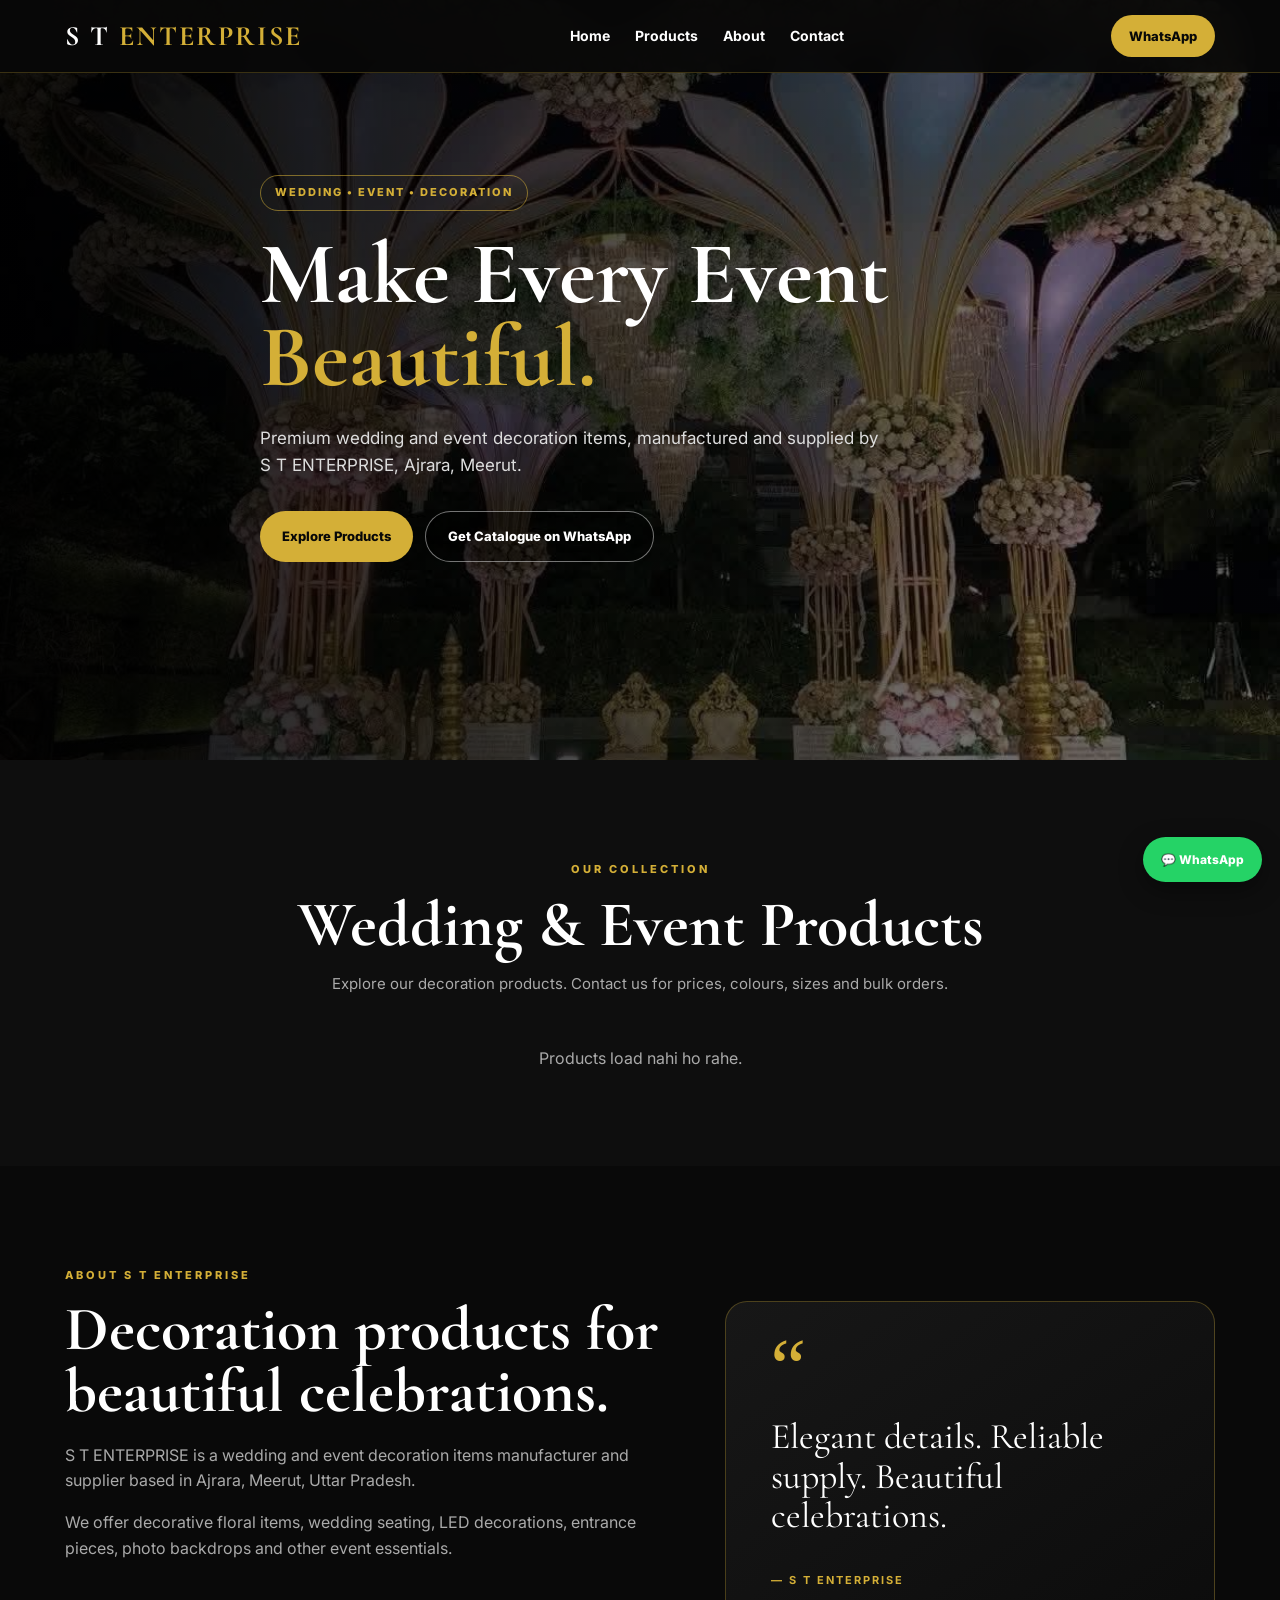
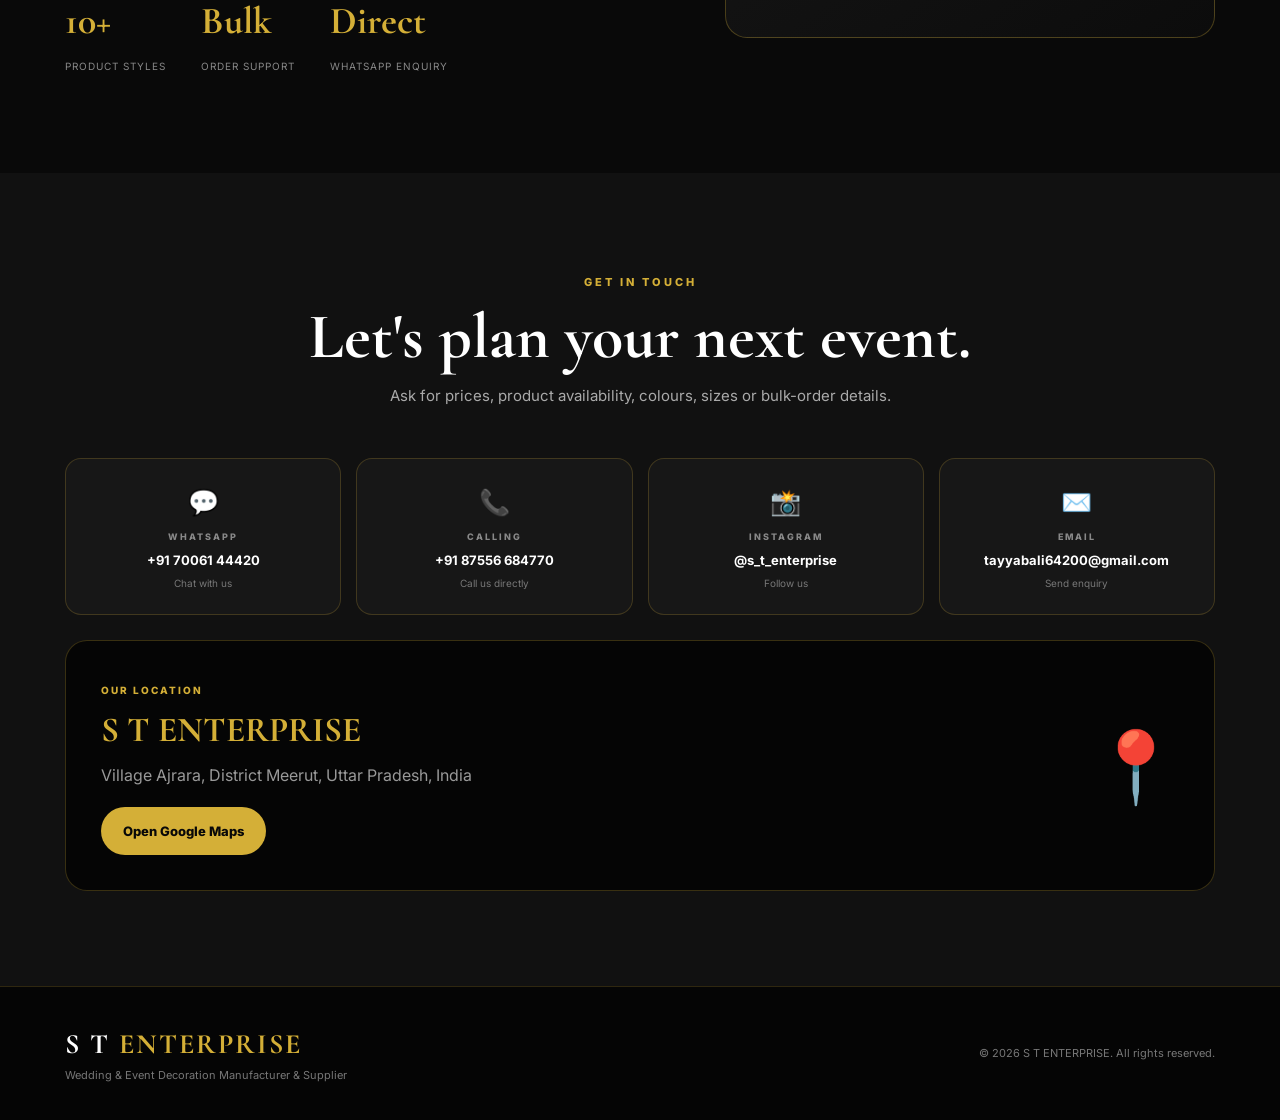
==== commit cceb2fbf: "Update index.html" ====
--- a/index.html
+++ b/index.html
@@ -606,109 +606,11 @@
     </div>
 
 
-    <div class="gallery">
-
-      <article class="card">
-        <img src="product-1.jpeg" alt="Wedding decoration product">
-        <div class="card-body">
-          <h3>Floral Hanging Garlands</h3>
-          <p>Beautiful decorative hanging setup.</p>
-          <a href="https://wa.me/917006144420?text=I%20want%20details%20about%20Floral%20Hanging%20Garlands." target="_blank">Enquire on WhatsApp →</a>
-        </div>
-      </article>
-
-
-      <article class="card">
-        <img src="product-2.jpeg" alt="Floral event installation">
-        <div class="card-body">
-          <h3>Floral Event Installations</h3>
-          <p>Perfect for wedding and event decoration.</p>
-          <a href="https://wa.me/917006144420?text=I%20want%20details%20about%20Floral%20Event%20Installations." target="_blank">Enquire on WhatsApp →</a>
-        </div>
-      </article>
-
-
-      <article class="card">
-        <img src="product-3.jpeg" alt="Royal wedding chairs">
-        <div class="card-body">
-          <h3>Royal Wedding Chairs</h3>
-          <p>Premium seating for special occasions.</p>
-          <a href="https://wa.me/917006144420?text=I%20want%20details%20about%20Royal%20Wedding%20Chairs." target="_blank">Enquire on WhatsApp →</a>
-        </div>
-      </article>
-
-
-      <article class="card">
-        <img src="product-4.jpeg" alt="LED angel wings decoration">
-        <div class="card-body">
-          <h3>LED Angel Wings</h3>
-          <p>Attractive illuminated decoration.</p>
-          <a href="https://wa.me/917006144420?text=I%20want%20details%20about%20LED%20Angel%20Wings." target="_blank">Enquire on WhatsApp →</a>
-        </div>
-      </article>
-
-
-      <article class="card">
-        <img src="product-5.jpeg" alt="LED decorative stand">
-        <div class="card-body">
-          <h3>LED Decorative Stands</h3>
-          <p>Elegant lighting for events.</p>
-          <a href="https://wa.me/917006144420?text=I%20want%20details%20about%20LED%20Decorative%20Stands." target="_blank">Enquire on WhatsApp →</a>
-        </div>
-      </article>
-
-
-      <article class="card">
-        <img src="product-6.jpeg" alt="Decorative mirror">
-        <div class="card-body">
-          <h3>Decorative Mirrors</h3>
-          <p>Stylish mirror decoration pieces.</p>
-          <a href="https://wa.me/917006144420?text=I%20want%20details%20about%20Decorative%20Mirrors." target="_blank">Enquire on WhatsApp →</a>
-        </div>
-      </article>
-
-
-      <article class="card">
-        <img src="product-7.jpeg" alt="Luxury wedding entrance">
-        <div class="card-body">
-          <h3>Luxury Wedding Entrances</h3>
-          <p>Premium entrance decoration setups.</p>
-          <a href="https://wa.me/917006144420?text=I%20want%20details%20about%20Luxury%20Wedding%20Entrances." target="_blank">Enquire on WhatsApp →</a>
-        </div>
-      </article>
-
-
-      <article class="card">
-        <img src="product-8.jpeg" alt="LED leaf decoration">
-        <div class="card-body">
-          <h3>LED Leaf Decorations</h3>
-          <p>Beautiful illuminated event pieces.</p>
-          <a href="https://wa.me/917006144420?text=I%20want%20details%20about%20LED%20Leaf%20Decorations." target="_blank">Enquire on WhatsApp →</a>
-        </div>
-      </article>
-
-
-      <article class="card">
-        <img src="product-9.jpeg" alt="Floral arch walkway">
-        <div class="card-body">
-          <h3>Floral Arch Walkways</h3>
-          <p>Elegant floral decoration for events.</p>
-          <a href="https://wa.me/917006144420?text=I%20want%20details%20about%20Floral%20Arch%20Walkways." target="_blank">Enquire on WhatsApp →</a>
-        </div>
-      </article>
-
-
-      <article class="card">
-        <img src="product-10.jpeg" alt="Wedding photo backdrop">
-        <div class="card-body">
-          <h3>Wedding Photo Backdrops</h3>
-          <p>Beautiful backgrounds for memorable photos.</p>
-          <a href="https://wa.me/917006144420?text=I%20want%20details%20about%20Wedding%20Photo%20Backdrops." target="_blank">Enquire on WhatsApp →</a>
-        </div>
-      </article>
-
-    </div>
-
+    <div class="gallery" id="productGallery">
+  <p style="color:#aaa;text-align:center;grid-column:1/-1;">
+    Products loading...
+  </p>
+</div>
   </div>
 
 </section>
@@ -931,5 +833,68 @@
    💬 WhatsApp
 </a>
 
+  <script>
+const SUPABASE_URL = "https://woiicqehdpjjoztundgqe.supabase.co";
+const SUPABASE_KEY = "sb_publishable_...";
+
+async function loadProducts() {
+  const gallery = document.getElementById("productGallery");
+
+  try {
+    const response = await fetch(
+      `${SUPABASE_URL}/rest/v1/products?select=*&order=id.desc`,
+      {
+        headers: {
+          "apikey": SUPABASE_KEY,
+          "Authorization": `Bearer ${SUPABASE_KEY}`
+        }
+      }
+    );
+
+    if (!response.ok) {
+      throw new Error("Products load nahi hue");
+    }
+
+    const products = await response.json();
+
+    gallery.innerHTML = "";
+
+    products.forEach(product => {
+      const card = document.createElement("article");
+      card.className = "card";
+
+      const whatsappText =
+        `Hello S T ENTERPRISE, mujhe ${product.name} ke baare mein details chahiye.`;
+
+      card.innerHTML = `
+        <img src="${product.image_url}"
+             alt="${product.name || "S T ENTERPRISE product"}">
+
+        <div class="card-body">
+          <h3>${product.name || "Product"}</h3>
+          <p>${product.description || ""}</p>
+
+          <a href="https://wa.me/917006144420?text=${encodeURIComponent(whatsappText)}"
+             target="_blank">
+             Enquire on WhatsApp →
+          </a>
+        </div>
+      `;
+
+      gallery.appendChild(card);
+    });
+
+  } catch (error) {
+    console.error(error);
+    gallery.innerHTML = `
+      <p style="color:#aaa;text-align:center;grid-column:1/-1;">
+        Products load nahi ho rahe.
+      </p>
+    `;
+  }
+}
+
+loadProducts();
+</script>
 </body>
 </html>
